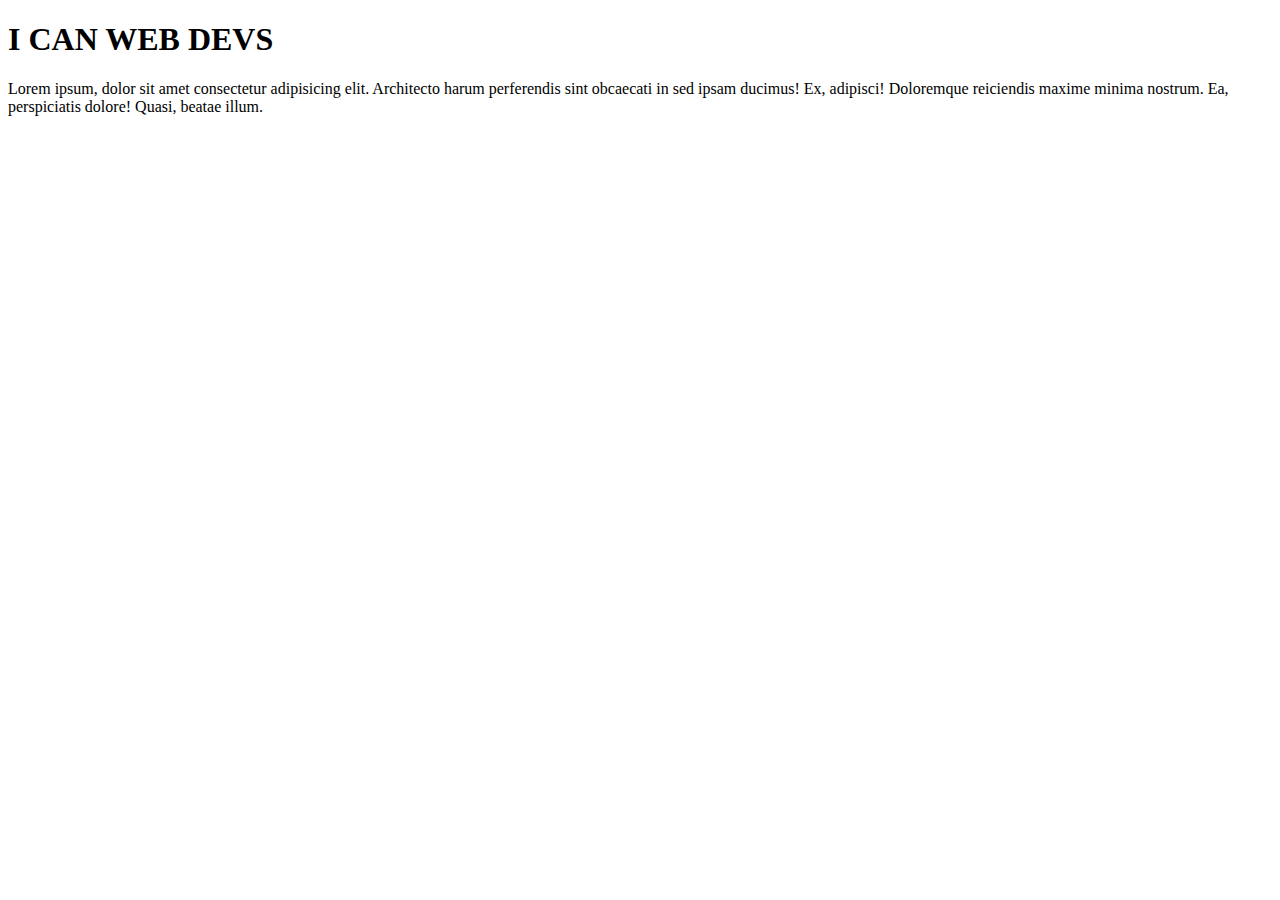
==== tribute.html @ 233b0666 "Moved to a repo with SSH set up" ====
<!DOCTYPE html>
<script src="https://cdn.freecodecamp.org/testable-projects-fcc/v1/bundle.js"></script>

<head>

</head>

<body>
    <h1>I CAN WEB DEVS</h1>
    <p>Lorem ipsum, dolor sit amet consectetur adipisicing elit. Architecto harum perferendis sint obcaecati in sed ipsam ducimus! Ex, adipisci! Doloremque reiciendis maxime minima nostrum. Ea, perspiciatis dolore! Quasi, beatae illum.</p>
</body>
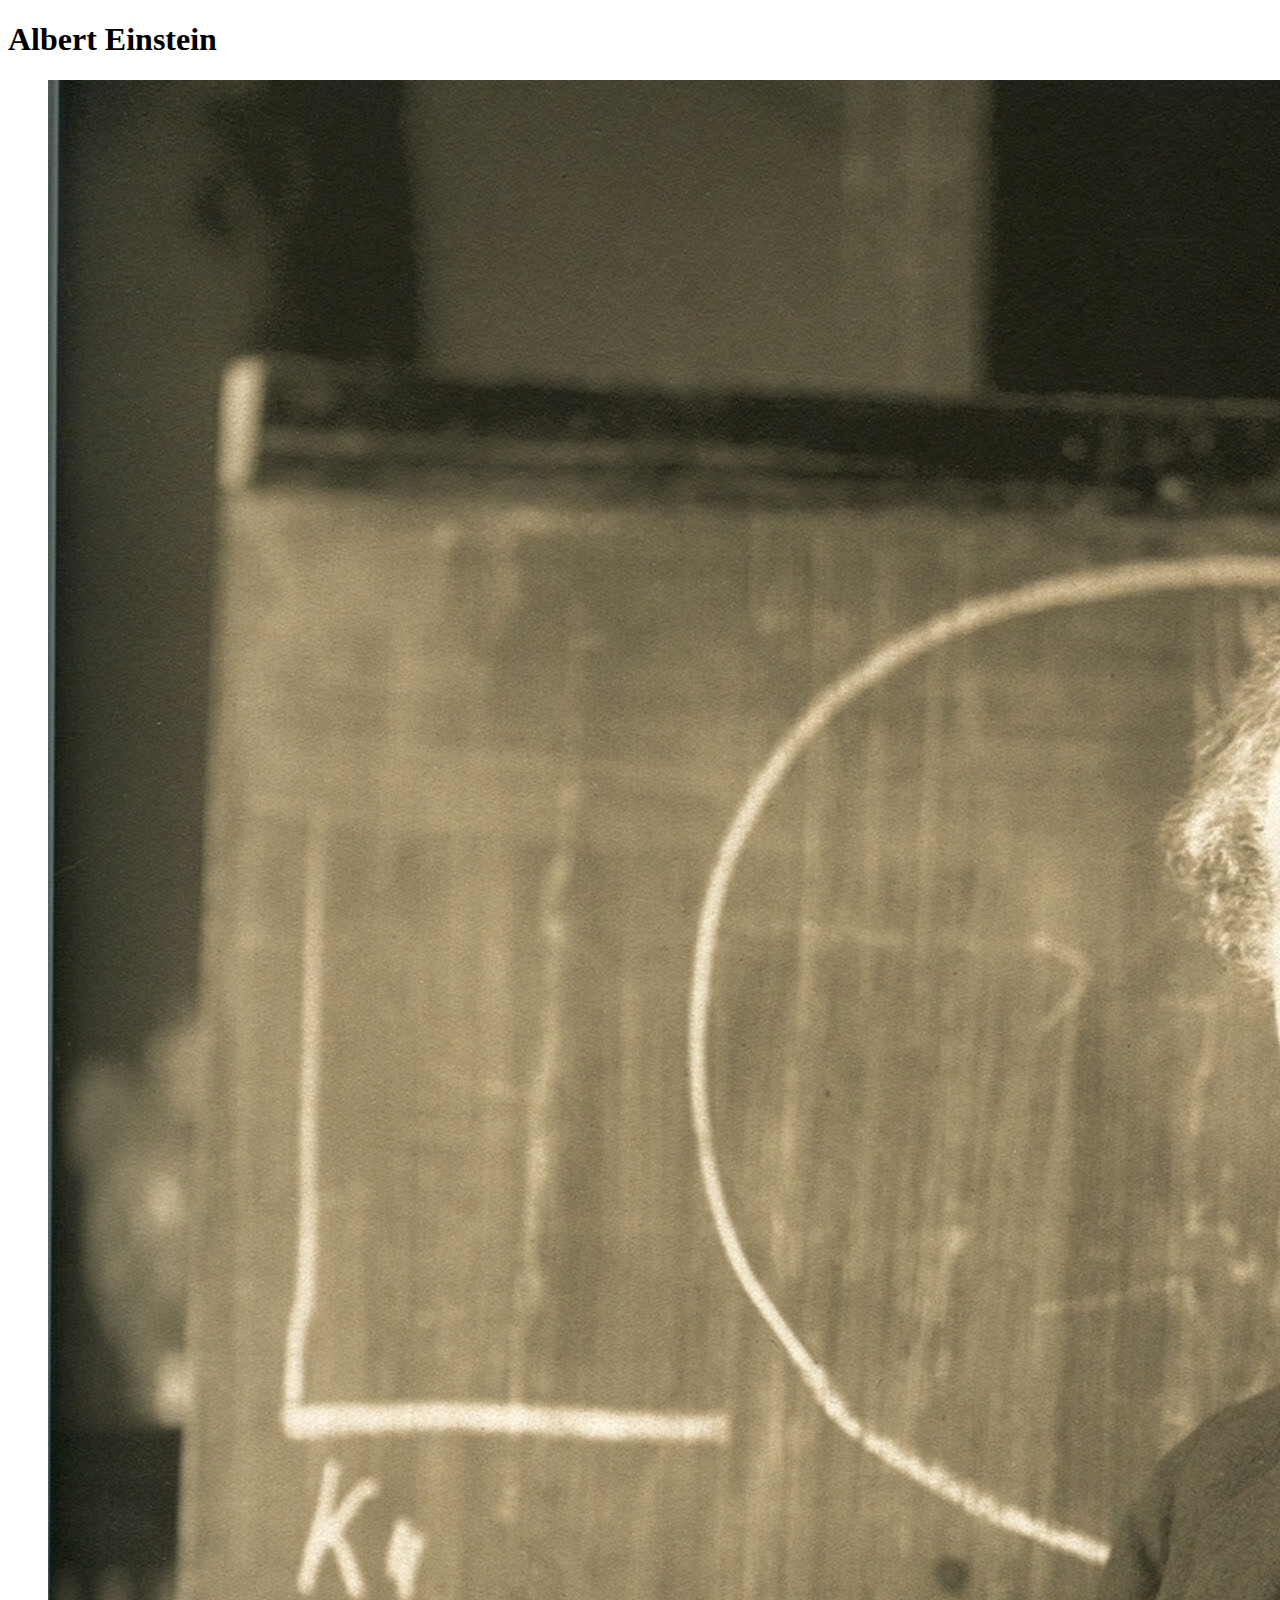
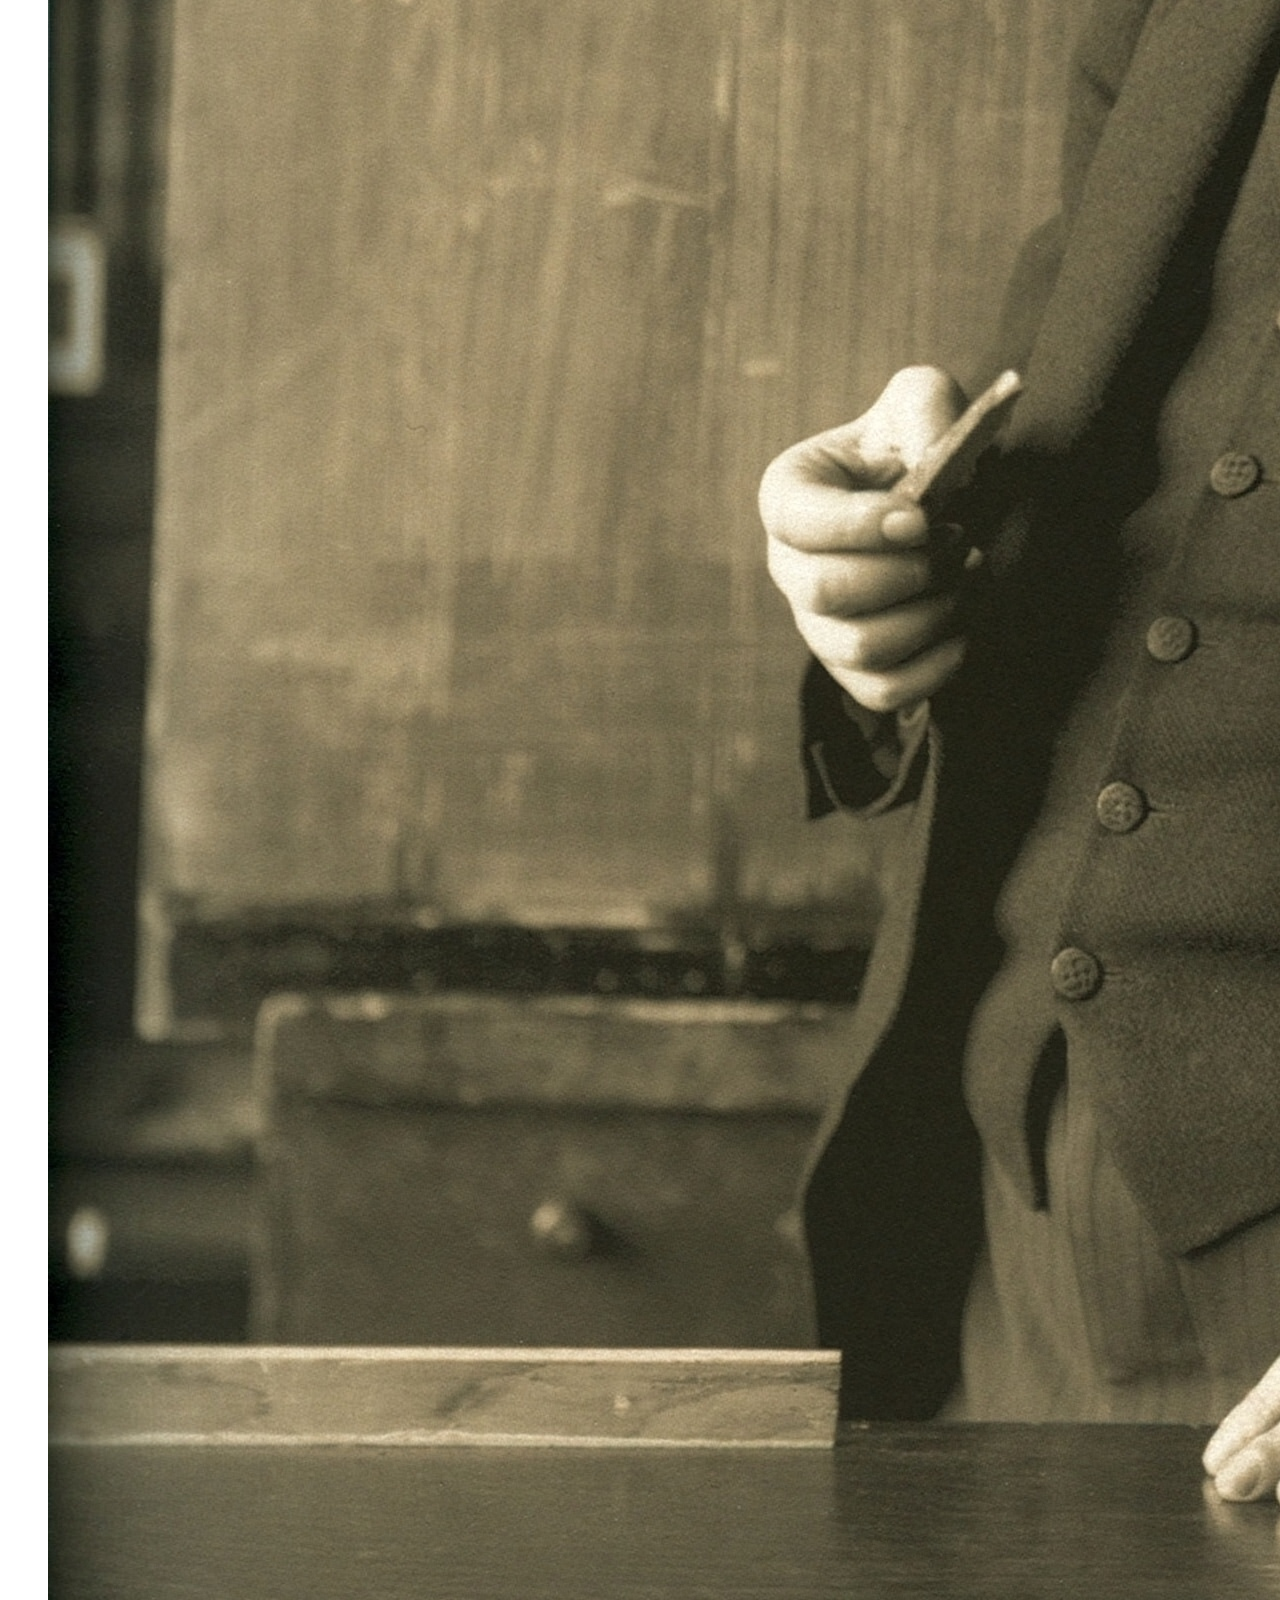
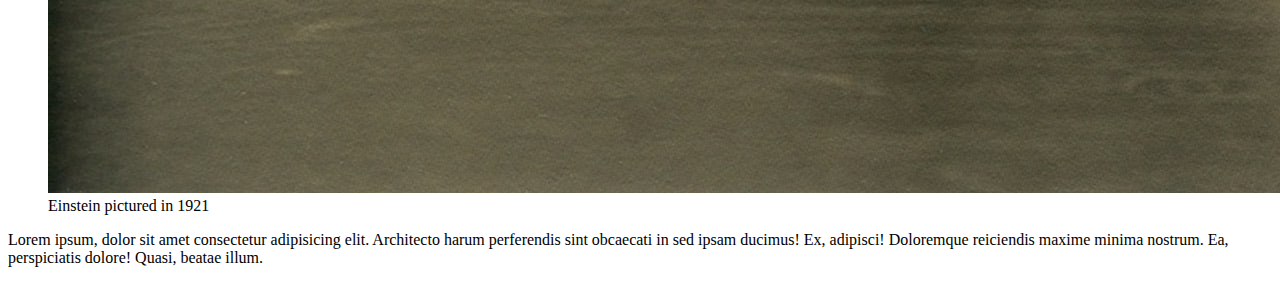
==== commit f40779b8: "Added an Image of Einstein" ====
--- a/tribute.html
+++ b/tribute.html
@@ -1,11 +1,20 @@
 <!DOCTYPE html>
-<script src="https://cdn.freecodecamp.org/testable-projects-fcc/v1/bundle.js"></script>
-
 <head>
 
 </head>
 
 <body>
-    <h1>I CAN WEB DEVS</h1>
+    <main id=main>
+    <script src="https://cdn.freecodecamp.org/testable-projects-fcc/v1/bundle.js"></script>
+    <h1 id="title">Albert Einstein</h1>
+
+    <div id="img-div">
+        <figure>
+        <image src="Images/Einstein_1921.jpg" id="image">
+            <figcaption id="img-caption">Einstein pictured in 1921</figcaption>
+        </image>
+        </figure>
+    </div>
     <p>Lorem ipsum, dolor sit amet consectetur adipisicing elit. Architecto harum perferendis sint obcaecati in sed ipsam ducimus! Ex, adipisci! Doloremque reiciendis maxime minima nostrum. Ea, perspiciatis dolore! Quasi, beatae illum.</p>
+    </main>
 </body>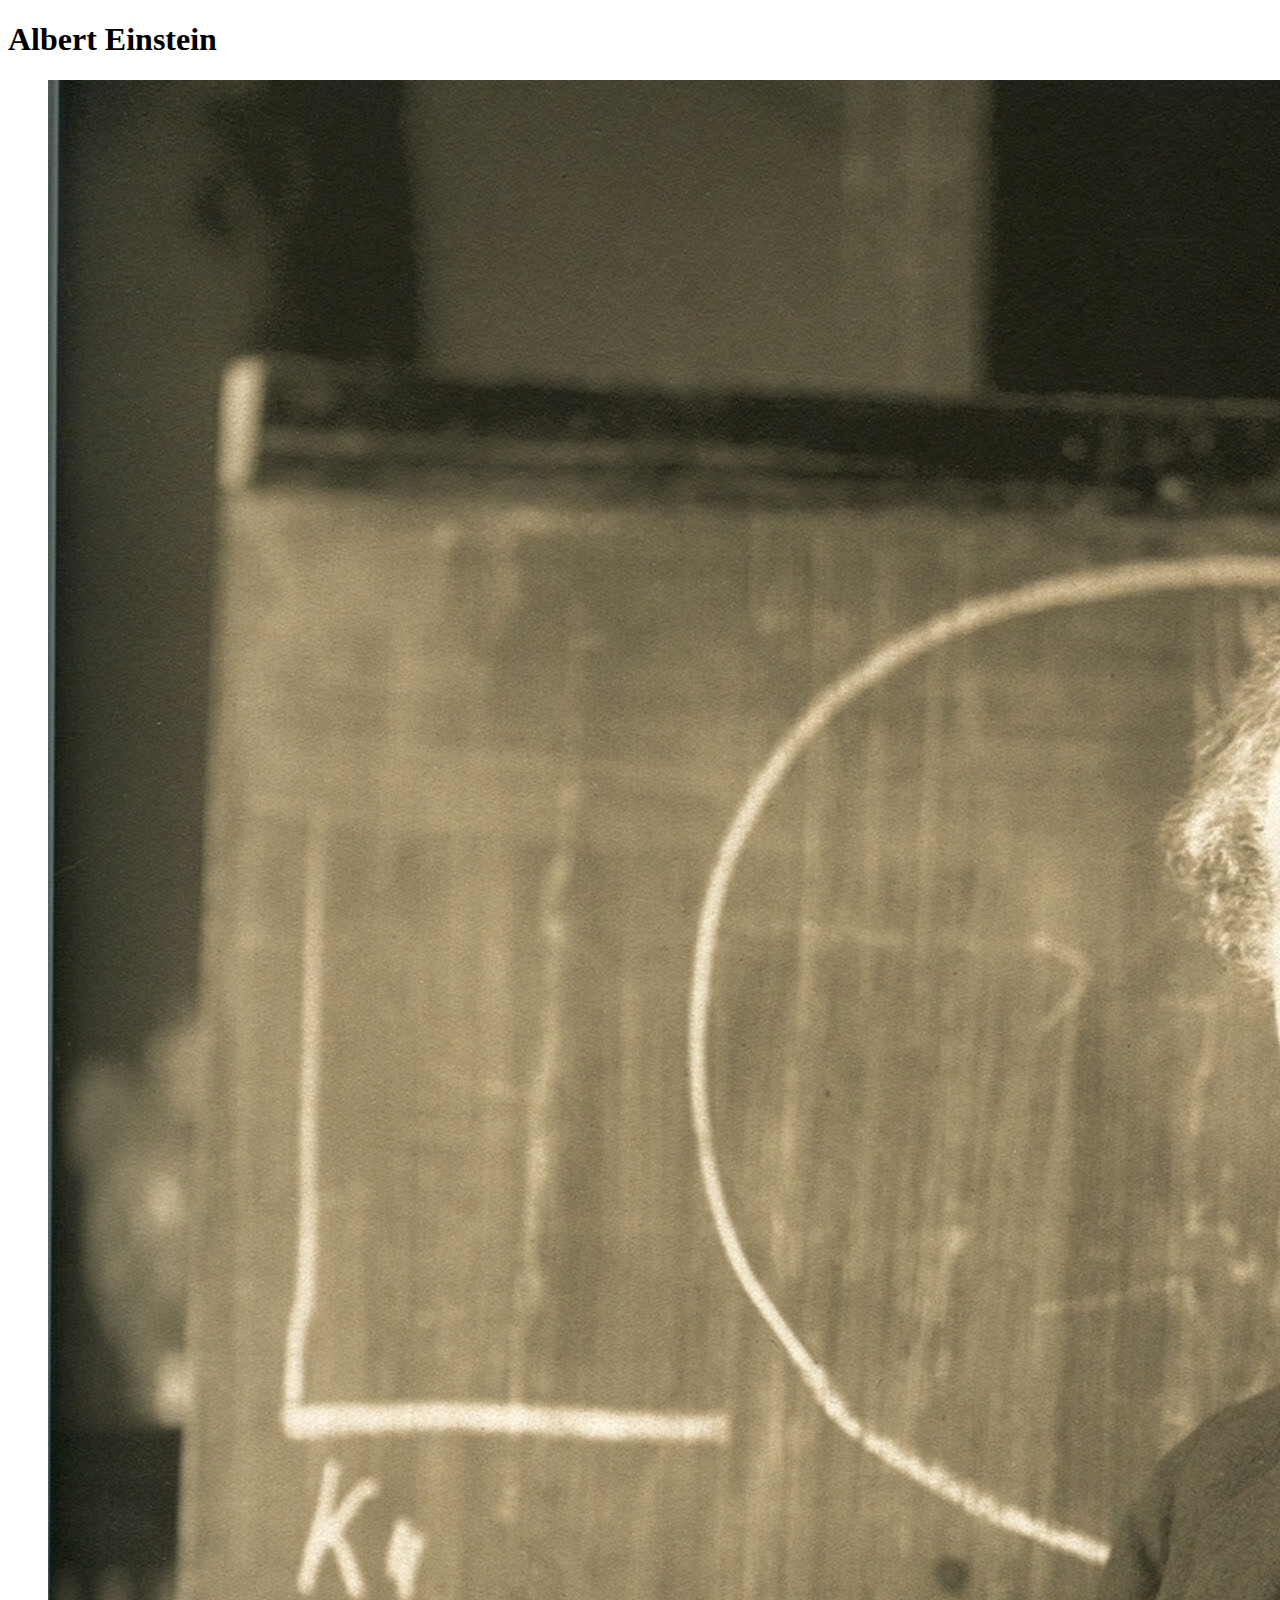
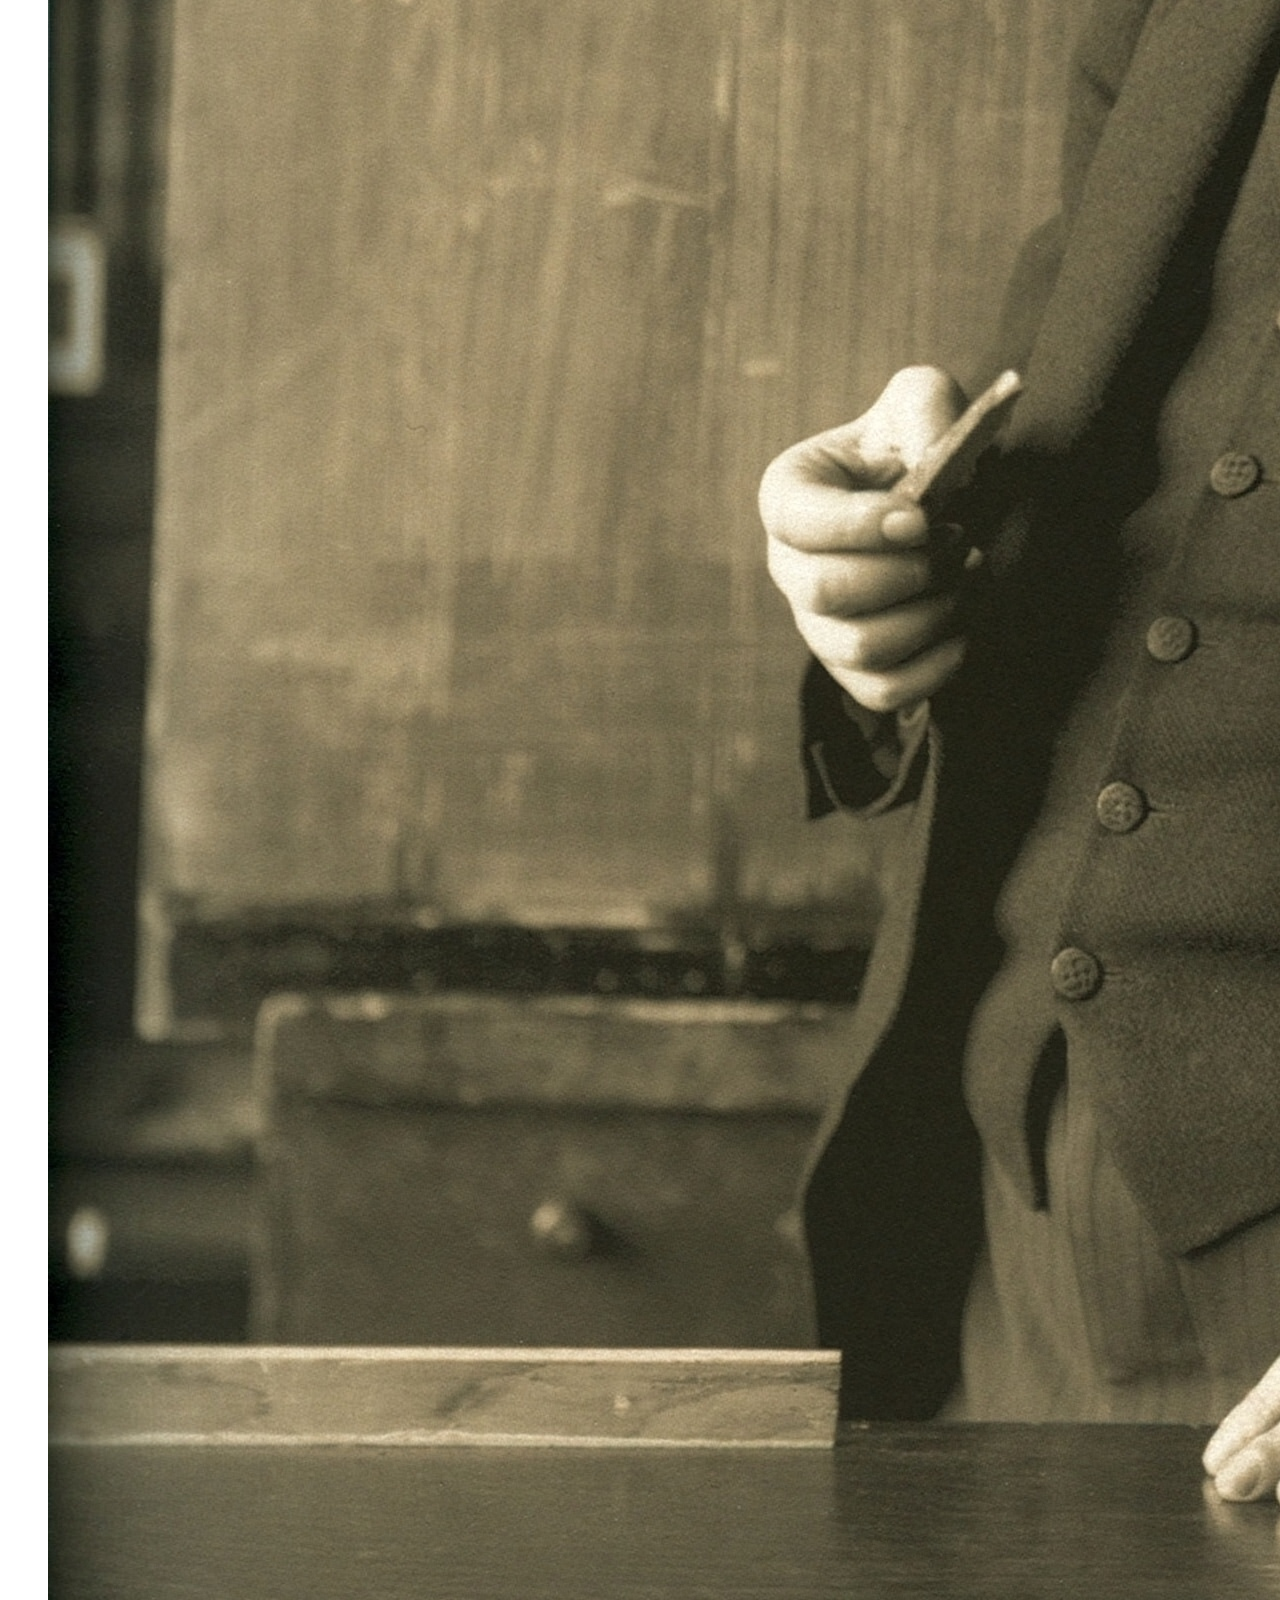
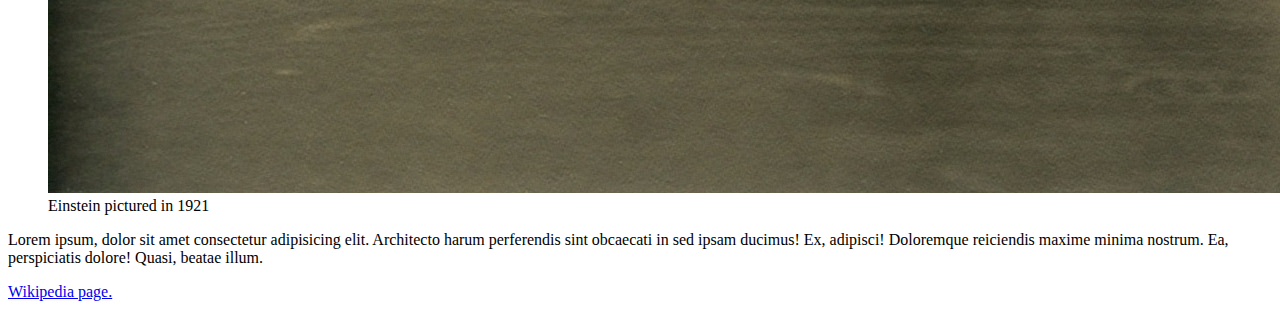
==== commit 3873a612: "Created some ids and added wikipedia link" ====
--- a/tribute.html
+++ b/tribute.html
@@ -15,6 +15,11 @@
         </image>
         </figure>
     </div>
+
+    <div id="tribute-info">
     <p>Lorem ipsum, dolor sit amet consectetur adipisicing elit. Architecto harum perferendis sint obcaecati in sed ipsam ducimus! Ex, adipisci! Doloremque reiciendis maxime minima nostrum. Ea, perspiciatis dolore! Quasi, beatae illum.</p>
+
+    <a href="https://en.wikipedia.org/wiki/Albert_Einstein" id="tribute-link" target="_blank"> Wikipedia page. </a>
+    </div>
     </main>
 </body>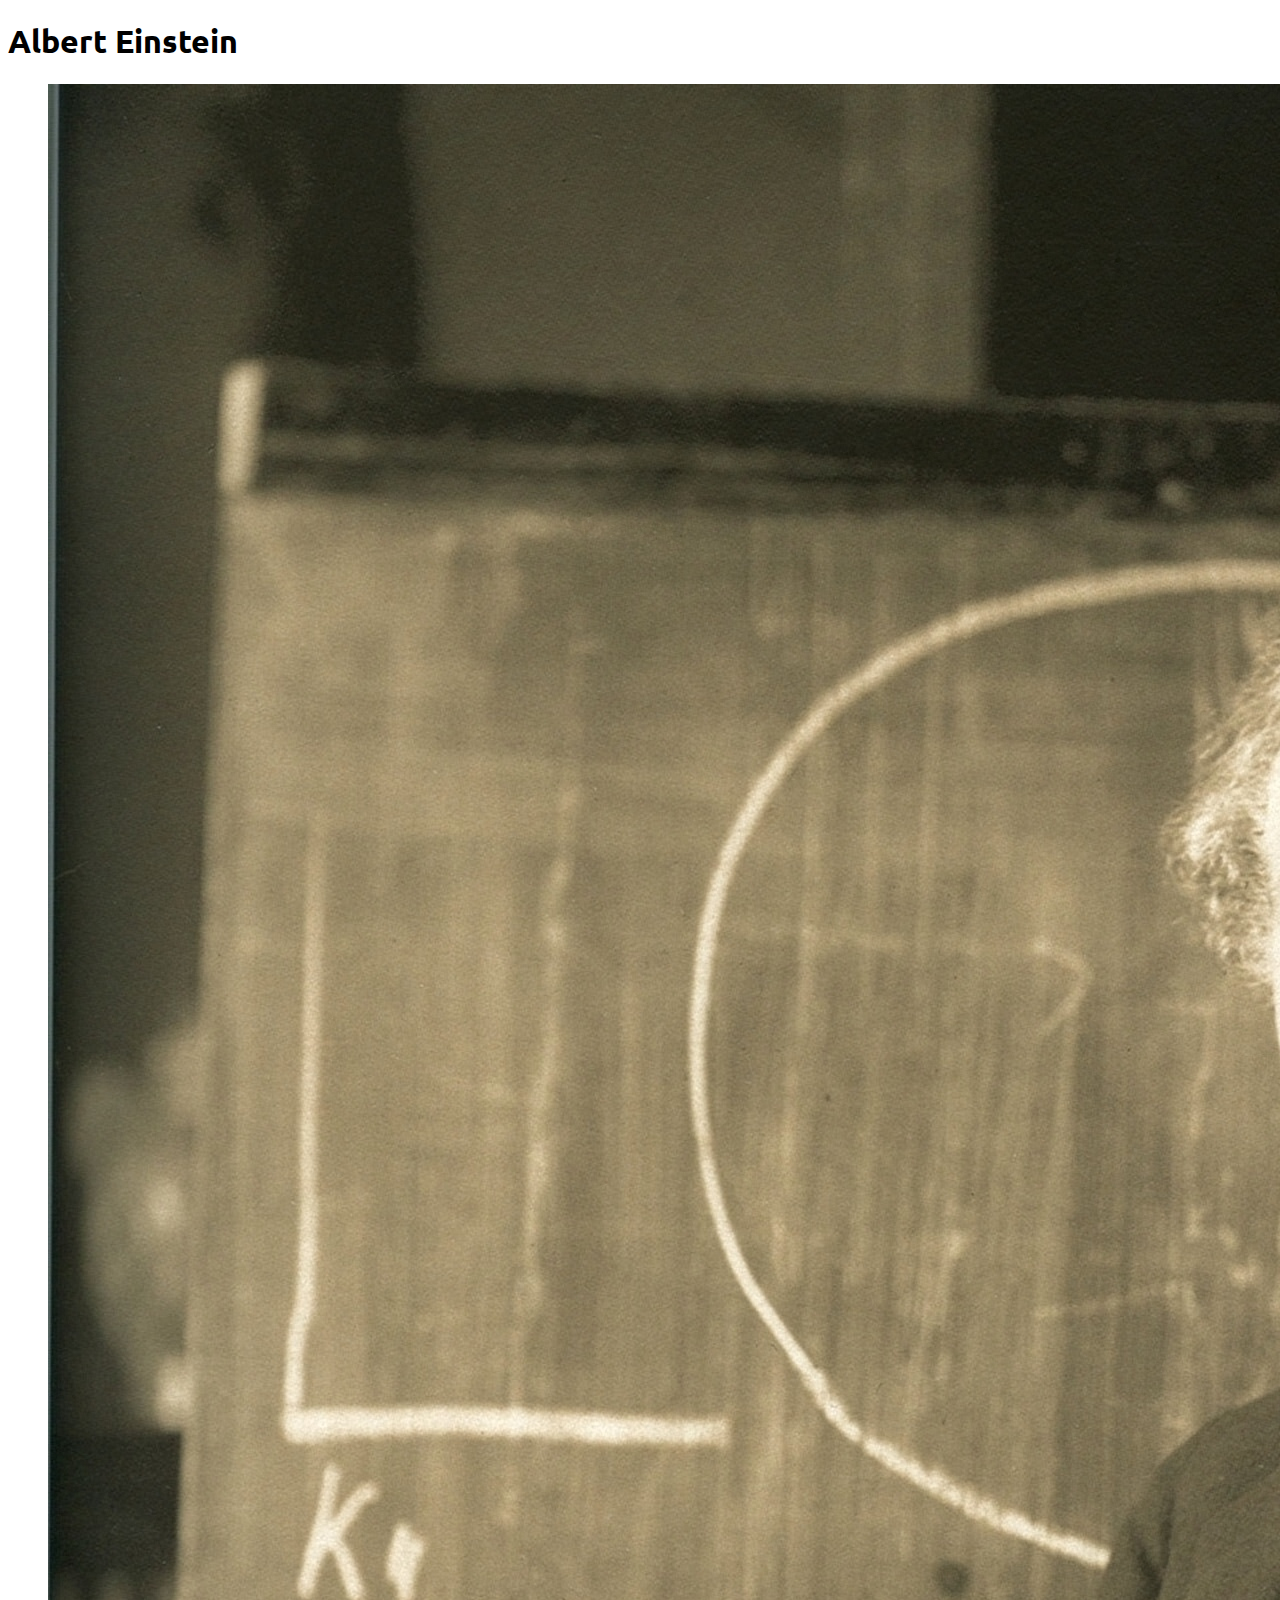
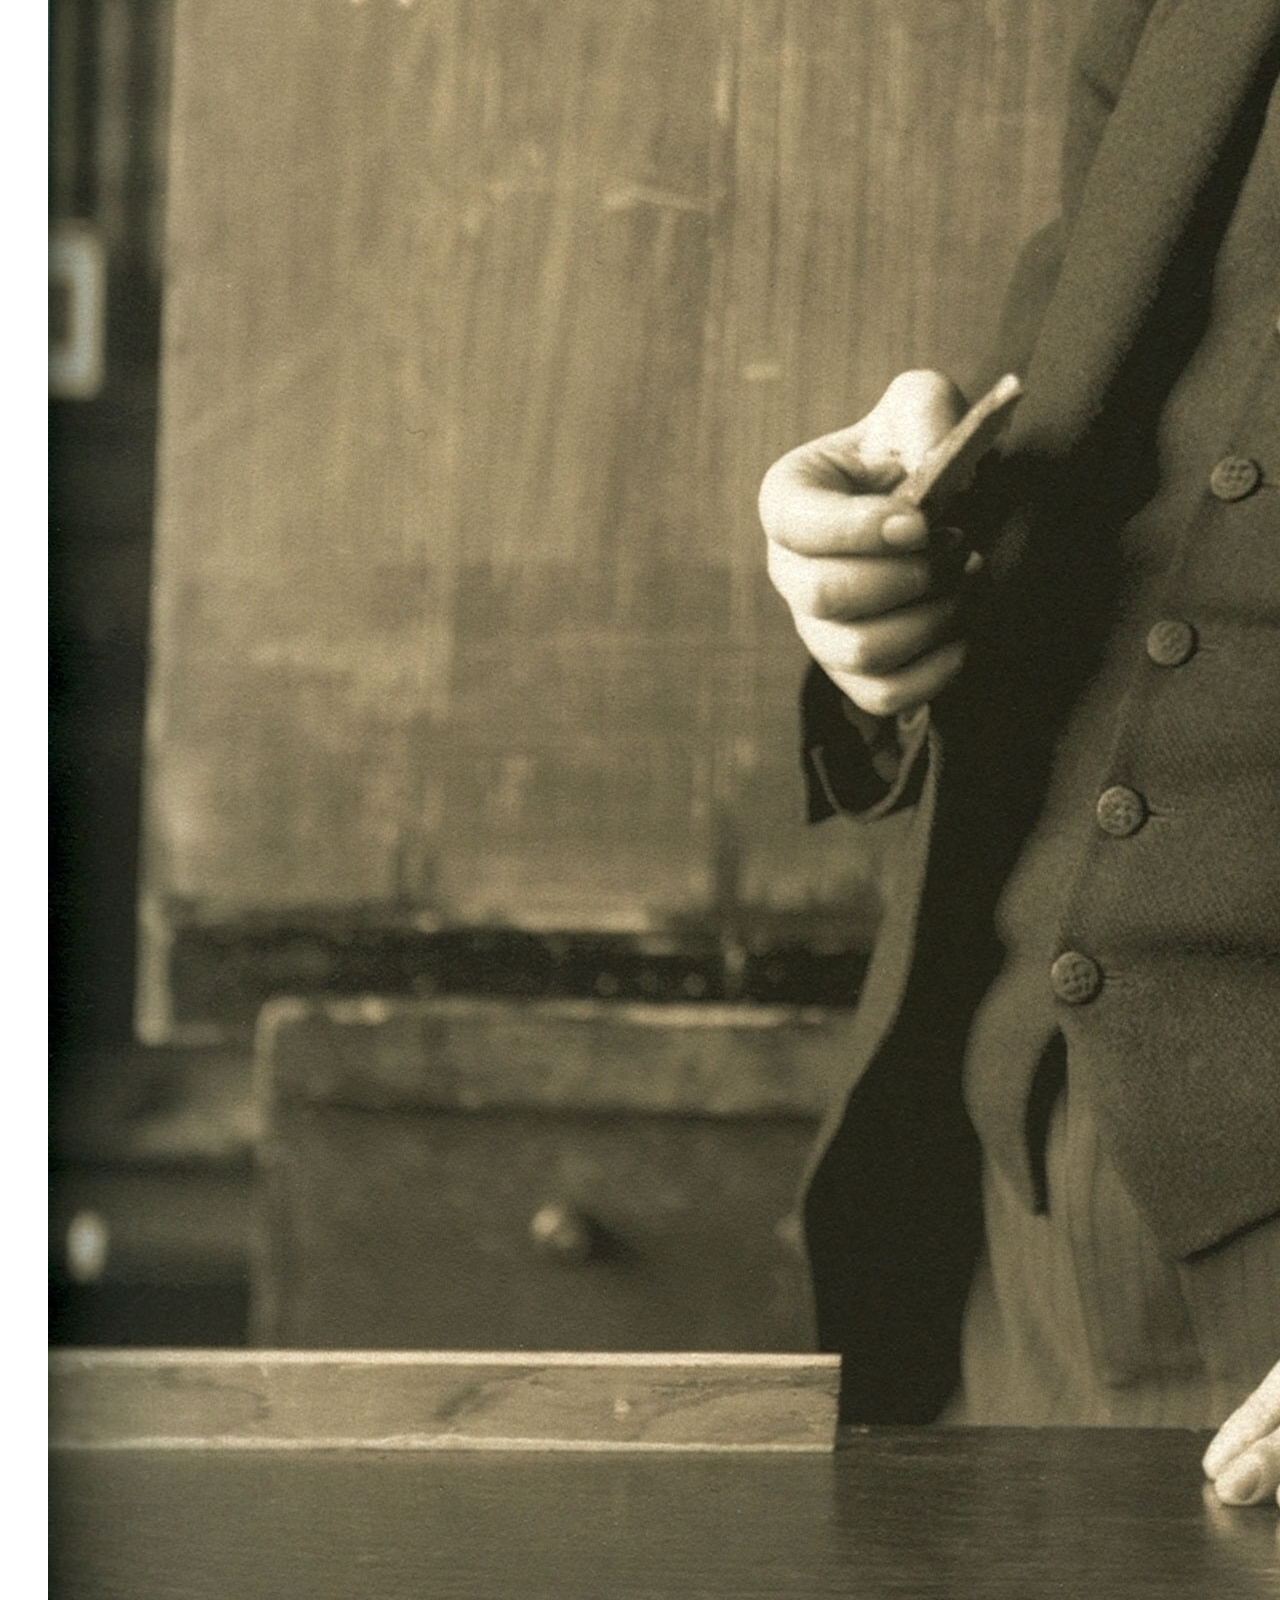
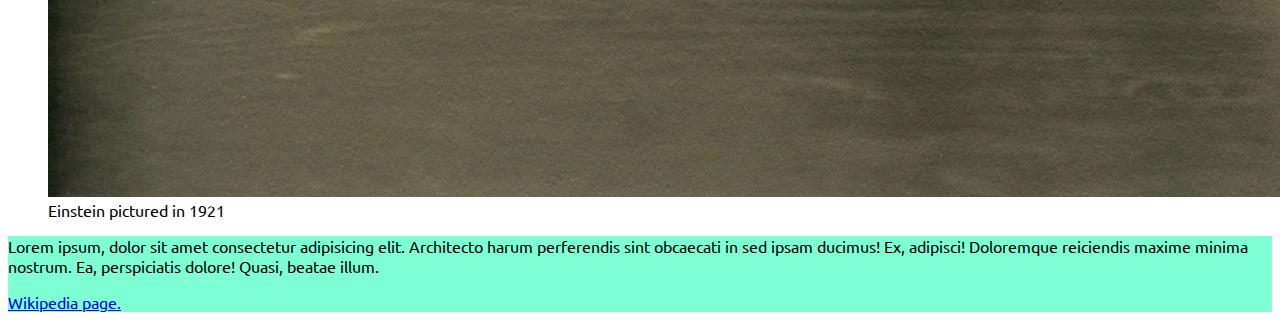
==== commit 16475d3f: "Changed default font" ====
--- a/tribute.html
+++ b/tribute.html
@@ -1,6 +1,9 @@
 <!DOCTYPE html>
+
+
 <head>
-
+    <link href="https://fonts.googleapis.com/css2?family=Ubuntu&display=swap" rel="stylesheet">
+    <link rel="stylesheet" href="style.css">
 </head>
 
 <body>
--- a/style.css
+++ b/style.css
@@ -0,0 +1,8 @@
+
+#tribute-info{
+    background-color: aquamarine;
+}
+
+body{
+    font-family: 'Ubuntu', sans-serif;
+}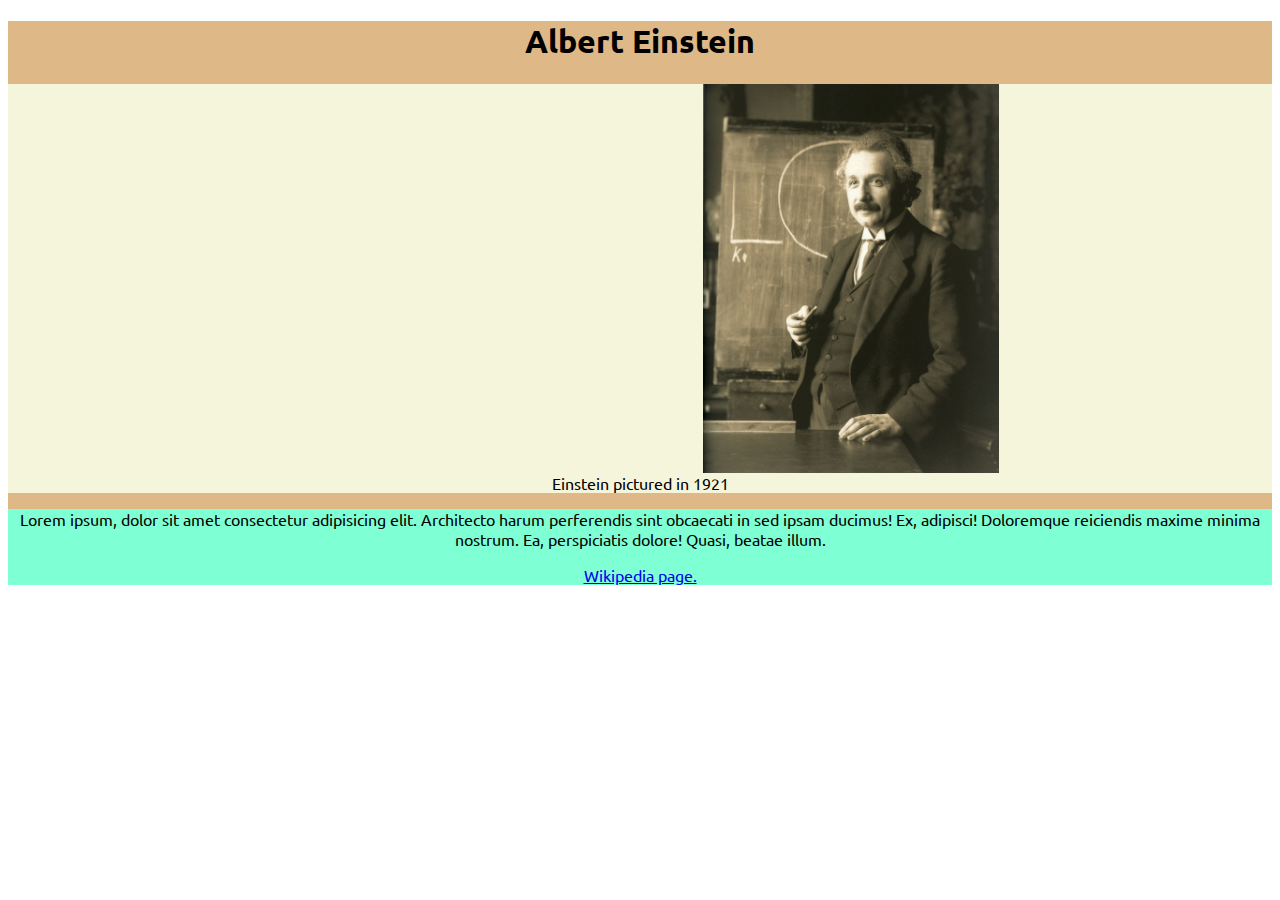
==== commit 2144e82a: "Janky image centering" ====
--- a/tribute.html
+++ b/tribute.html
@@ -12,11 +12,13 @@
     <h1 id="title">Albert Einstein</h1>
 
     <div id="img-div">
-        <figure>
-        <image src="Images/Einstein_1921.jpg" id="image">
-            <figcaption id="img-caption">Einstein pictured in 1921</figcaption>
-        </image>
-        </figure>
+        <div>
+            <figure>
+                <image src="Images/Einstein_1921.jpg" id="image">
+                        <figcaption id="img-caption">Einstein pictured in 1921</figcaption>
+                </image>
+            </figure>
+        </div>
     </div>
 
     <div id="tribute-info">
--- a/style.css
+++ b/style.css
@@ -5,4 +5,21 @@
 
 body{
     font-family: 'Ubuntu', sans-serif;
+    text-align: center;
+    
+}
+#main{
+    background-color: burlywood;
+}
+
+#img-div{
+    background-color: beige;
+    
+}
+
+#image{
+    display: block;
+    max-width: 25%;
+    padding-left:  655px;
+    padding-right: 655px;
 }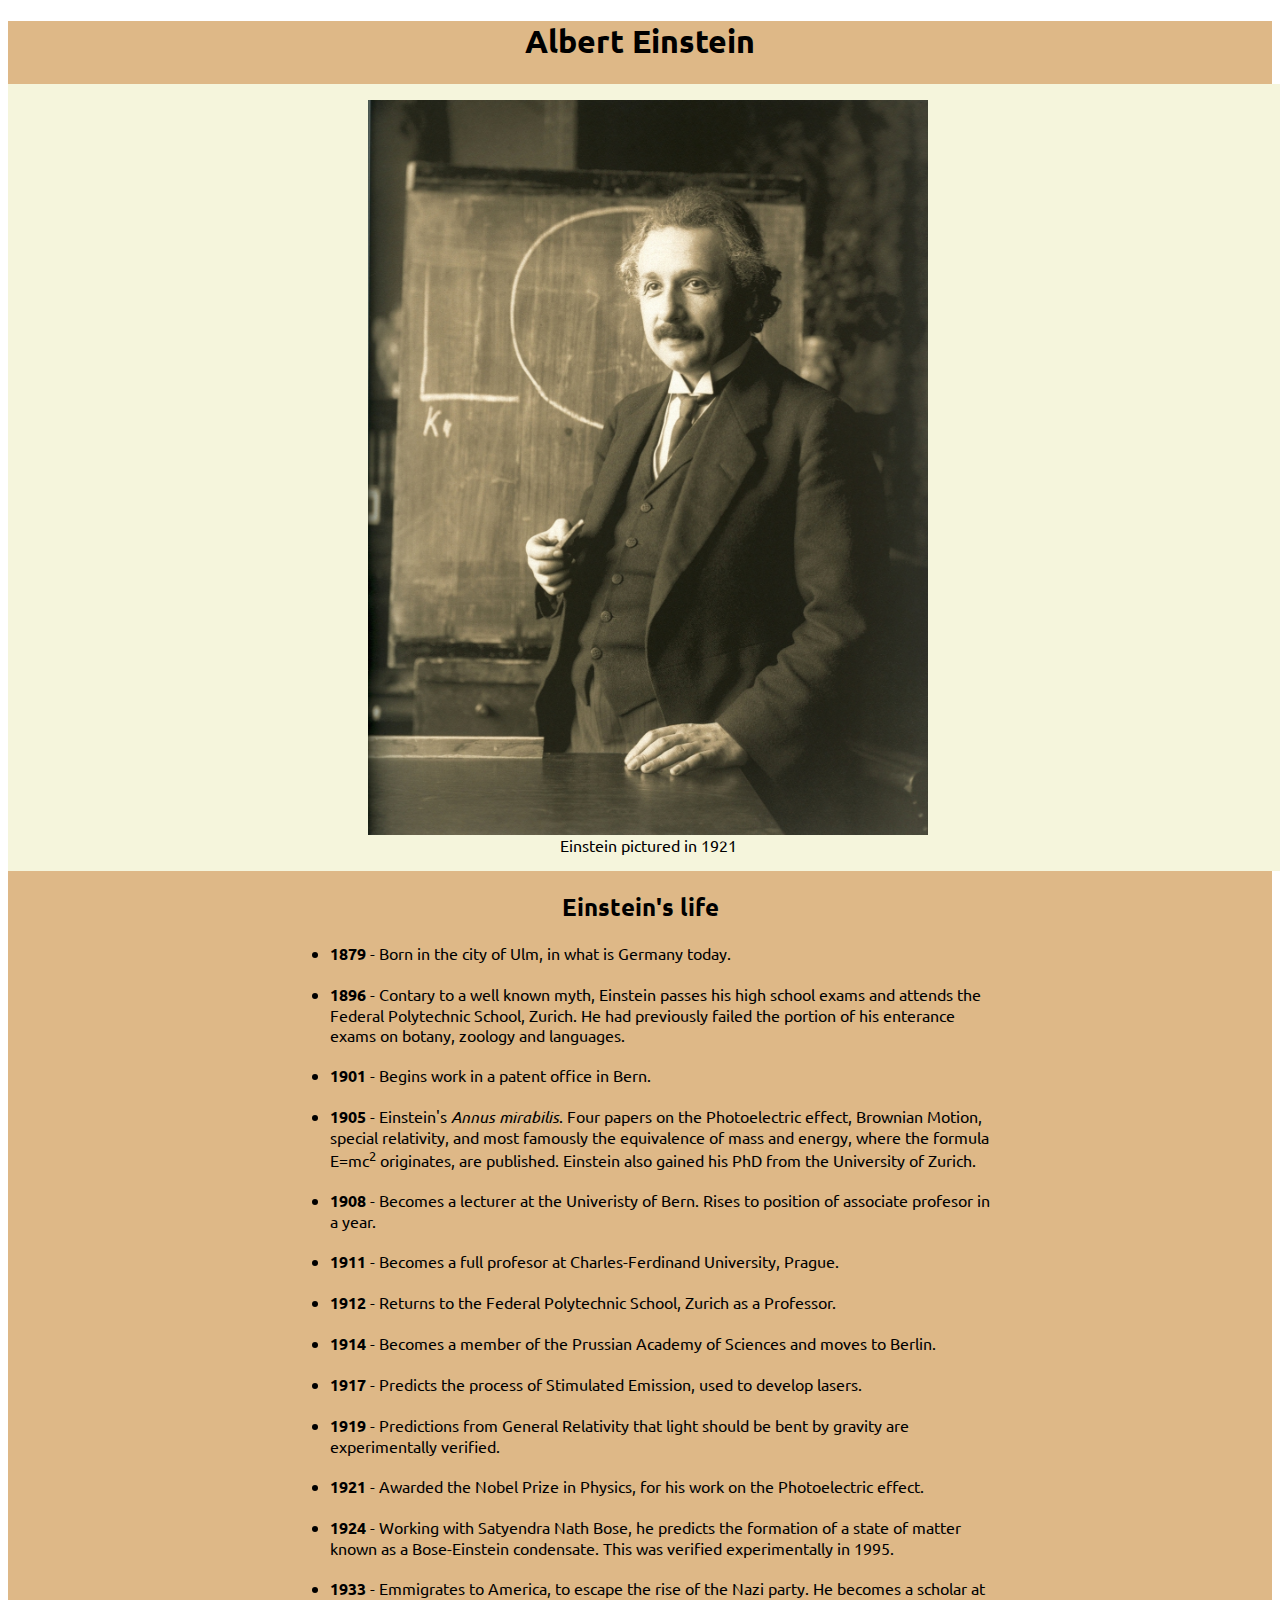
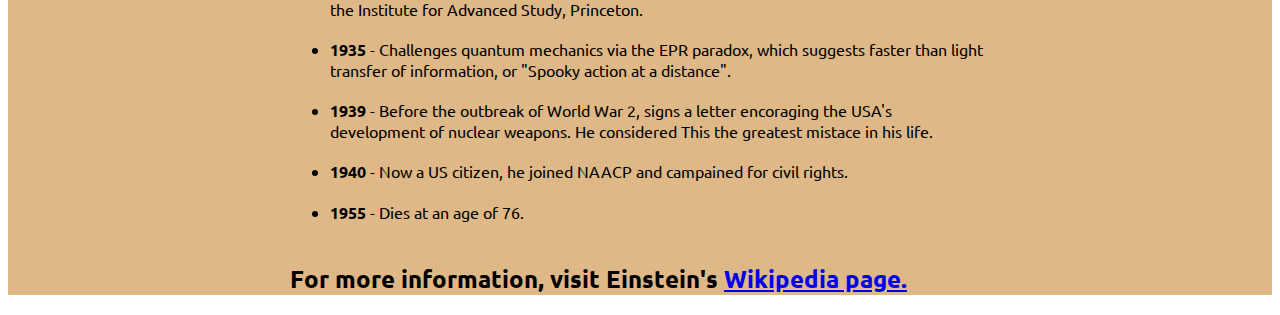
==== commit ac2e5672: "Flexbox image centering and added info." ====
--- a/tribute.html
+++ b/tribute.html
@@ -12,7 +12,7 @@
     <h1 id="title">Albert Einstein</h1>
 
     <div id="img-div">
-        <div>
+        <div id="img-flex">
             <figure>
                 <image src="Images/Einstein_1921.jpg" id="image">
                         <figcaption id="img-caption">Einstein pictured in 1921</figcaption>
@@ -20,11 +20,34 @@
             </figure>
         </div>
     </div>
+    <h2>Einstein's life</h2>
+    <div id="tribute-info">
+    <ul>
+        <li><strong>1879</strong> - Born in the city of Ulm, in what is Germany today.</li><br>
 
-    <div id="tribute-info">
-    <p>Lorem ipsum, dolor sit amet consectetur adipisicing elit. Architecto harum perferendis sint obcaecati in sed ipsam ducimus! Ex, adipisci! Doloremque reiciendis maxime minima nostrum. Ea, perspiciatis dolore! Quasi, beatae illum.</p>
-
-    <a href="https://en.wikipedia.org/wiki/Albert_Einstein" id="tribute-link" target="_blank"> Wikipedia page. </a>
+        <li><strong>1896</strong> - Contary to a well known myth, Einstein passes his high school exams and attends 
+        the Federal Polytechnic School, Zurich. He had previously failed the portion of his enterance exams on botany, zoology and languages.</li><br>
+        <li><strong>1901</strong> - Begins work in a patent office in Bern.</li><br>        
+        <li><strong>1905</strong> - Einstein's <i>Annus mirabilis</i>. Four papers on the Photoelectric effect, Brownian Motion,
+             special relativity, and most famously the equivalence of mass and energy, where the formula E=mc<sup>2</sup> originates, are published.
+            Einstein also gained his PhD from the University of Zurich.</li><br>
+            <li><strong>1908</strong> - Becomes a lecturer at the Univeristy of Bern. Rises to position of associate profesor in a year.</li><br>  
+            <li><strong>1911</strong> - Becomes a full profesor at Charles-Ferdinand University, Prague. </li><br> 
+            <li><strong>1912</strong> - Returns to the Federal Polytechnic School, Zurich as a Professor.</li><br>
+            <li><strong>1914</strong> - Becomes a member of the Prussian Academy of Sciences and moves to Berlin.</li><br>
+            <li><strong>1917</strong> - Predicts the process of Stimulated Emission, used to develop lasers.</li><br>
+            <li><strong>1919</strong> - Predictions from General Relativity that light should be bent by gravity are experimentally verified.</li><br> 
+            <li><strong>1921</strong> - Awarded the Nobel Prize in Physics, for his work on the Photoelectric effect.</li><br>
+            <li><strong>1924</strong> - Working with Satyendra Nath Bose, he predicts the formation of a state of matter known as a Bose-Einstein condensate. This was verified experimentally in 1995.</li><br>
+            <li><strong>1933</strong> - Emmigrates to America, to escape the rise of the Nazi party. He becomes a scholar at the Institute for Advanced Study, Princeton.</li><br>
+            <li><strong>1935</strong> - Challenges quantum mechanics via the EPR paradox, which suggests faster than light transfer of information, or
+            "Spooky action at a distance".</li><br>
+            <li><strong>1939</strong> - Before the outbreak of World War 2, signs a letter encoraging the USA's development of nuclear weapons. He considered This
+            the greatest mistace in his life. </li><br>
+            <li><strong>1940</strong> - Now a US citizen, he joined NAACP and campained for civil rights.</li><br>
+            <li><strong>1955</strong> - Dies at an age of 76.</li><br>
+    </ul>
+    <h2> For more information, visit Einstein's <a href="https://en.wikipedia.org/wiki/Albert_Einstein" id="tribute-link" target="_blank"> Wikipedia page. </a></h2>
     </div>
     </main>
 </body>--- a/style.css
+++ b/style.css
@@ -1,6 +1,10 @@
 
 #tribute-info{
-    background-color: aquamarine;
+    
+    margin: auto;
+    max-width: 700px;
+    text-align: left;
+    
 }
 
 body{
@@ -12,14 +16,27 @@
     background-color: burlywood;
 }
 
+#img-flex{
+    width: 50%;
+    margin: auto;
+}
+
 #img-div{
     background-color: beige;
-    
+    width: 100vw;
+    display: flex;
+    align-items: center;
+    justify-content: center;
 }
 
 #image{
+    max-width: 100%;
     display: block;
-    max-width: 25%;
-    padding-left:  655px;
-    padding-right: 655px;
-}+/*    padding-left:  35.1vw;
+    padding-right: 35vw;*/
+}
+
+#li{
+    margin-top: 10px;
+    margin-bottom: 10px;
+}
